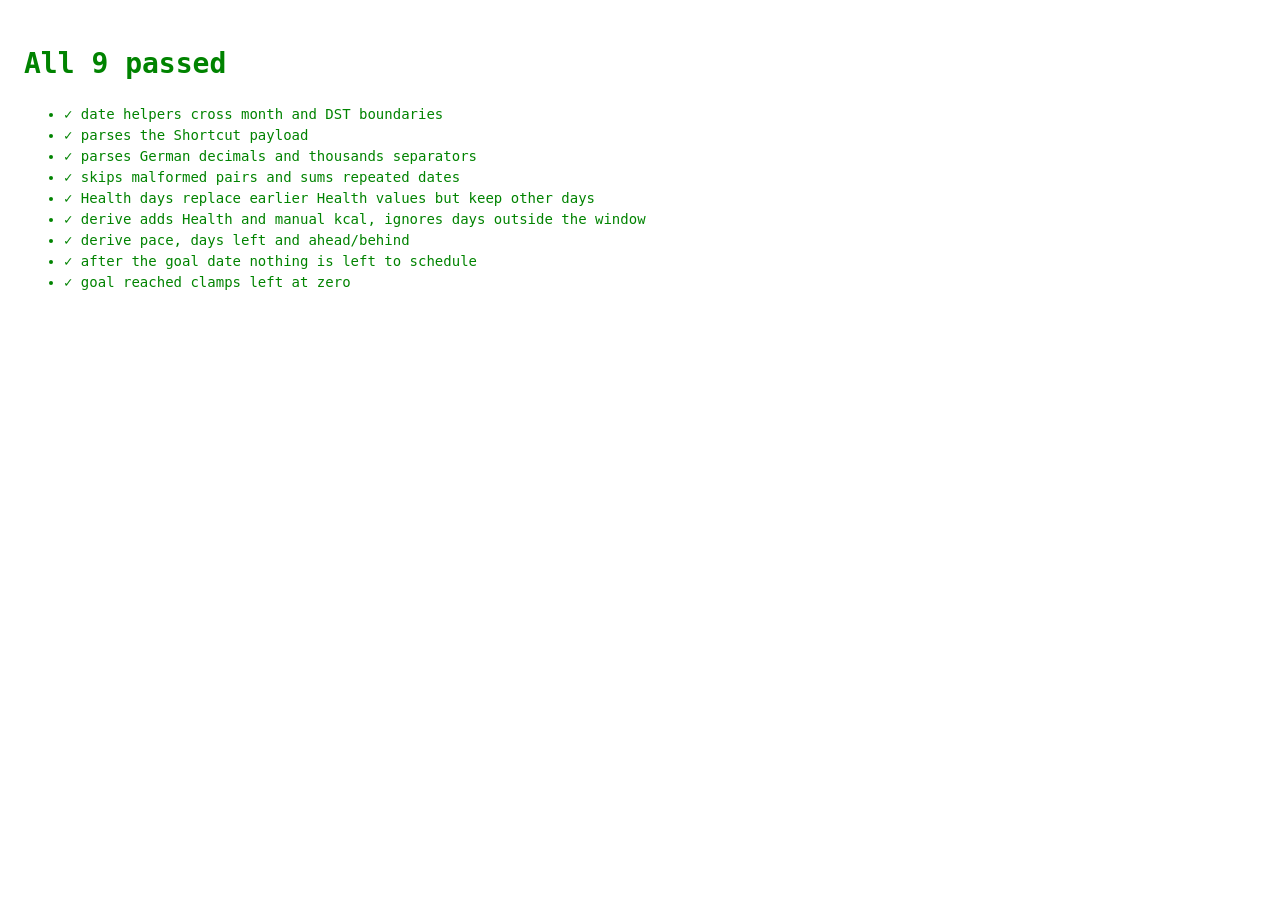
==== tests.html @ 9212c3b6 "Add burn-goal app: melting fat block with trend chart Design chosen from the UI prototype (branch pr" ====
<!doctype html>
<!-- Model tests. Serve the folder (python3 -m http.server) and open /tests.html. -->
<html lang="en">
<head><meta charset="utf-8"><title>Burn Goal Tests</title>
<style>body { font: 14px/1.5 ui-monospace, Menlo, monospace; padding: 16px; } .pass { color: #008300; } .fail { color: #c62828; }</style>
</head>
<body>
<h1 id="summary">Running…</h1>
<ul id="out"></ul>
<script type="module">
import { derive, parseHealthPayload, mergeHealth, defaultState, addDays, diffDays } from './src/model.js';

const results = [];
const test = (name, fn) => { try { fn(); results.push([name, null]); } catch (e) { results.push([name, e.message]); } };
const eq = (a, b) => { if (JSON.stringify(a) !== JSON.stringify(b)) throw new Error(`expected ${JSON.stringify(b)}, got ${JSON.stringify(a)}`); };

const base = { ...defaultState('2026-10-01'), goalDate: '2026-11-30', goalKcal: 9240 };

test('date helpers cross month and DST boundaries', () => {
  eq(addDays('2026-10-31', 1), '2026-11-01');
  eq(diffDays('2026-10-24', '2026-10-26'), 2);   // EU DST ends 25 Oct 2026
});

test('parses the Shortcut payload', () => {
  eq(parseHealthPayload('2026-10-01:412;2026-10-02:388'), { '2026-10-01': 412, '2026-10-02': 388 });
});

test('parses German decimals and thousands separators', () => {
  eq(parseHealthPayload('2026-10-01:412,6;2026-10-02:1.234;2026-10-03:1,234'), { '2026-10-01': 413, '2026-10-02': 1234, '2026-10-03': 1234 });
});

test('skips malformed pairs and sums repeated dates', () => {
  eq(parseHealthPayload('junk;2026-10-01:100;10/02/2026:5;2026-10-01:50;2026-10-03:-4;2026-10-04:abc;'), { '2026-10-01': 150 });
});

test('Health days replace earlier Health values but keep other days', () => {
  const s = mergeHealth({ ...base, health: { '2026-10-01': 100, '2026-10-02': 200 } }, { '2026-10-02': 250 }, 't');
  eq(s.health, { '2026-10-01': 100, '2026-10-02': 250 });
});

test('derive adds Health and manual kcal, ignores days outside the window', () => {
  const s = { ...base, health: { '2026-09-30': 999, '2026-10-01': 300 }, entries: [{ id: 'a', date: '2026-10-01', activity: 'Run', kcal: 200 }, { id: 'b', date: '2026-12-01', activity: 'Run', kcal: 999 }] };
  const D = derive(s, '2026-10-02');
  eq(D.burned, 500);
  eq(D.left, 8740);
  eq(D.byDay, { '2026-10-01': 500 });
});

test('derive pace, days left and ahead/behind', () => {
  const D = derive({ ...base, health: { '2026-10-01': 100 } }, '2026-10-02');
  eq(D.totalDays, 61);
  eq(D.daysLeft, 60);
  eq(Math.round(D.pace), 151);
  eq(Math.round(D.delta), Math.round(100 - 9240 / 61));
  eq(Math.round(D.neededPerDay), Math.round(9140 / 60));
});

test('after the goal date nothing is left to schedule', () => {
  const D = derive(base, '2026-12-05');
  eq(D.daysLeft, 0);
  eq(D.neededPerDay, 9240);
});

test('goal reached clamps left at zero', () => {
  eq(derive({ ...base, health: { '2026-10-01': 10000 } }, '2026-10-02').left, 0);
});

const failed = results.filter(r => r[1]);
document.getElementById('out').innerHTML = results.map(([n, err]) =>
  `<li class="${err ? 'fail' : 'pass'}">${err ? '✗' : '✓'} ${n}${err ? ` — ${err}` : ''}</li>`).join('');
const summary = document.getElementById('summary');
summary.textContent = failed.length ? `${failed.length} of ${results.length} FAILED` : `All ${results.length} passed`;
summary.className = failed.length ? 'fail' : 'pass';
</script>
</body>
</html>
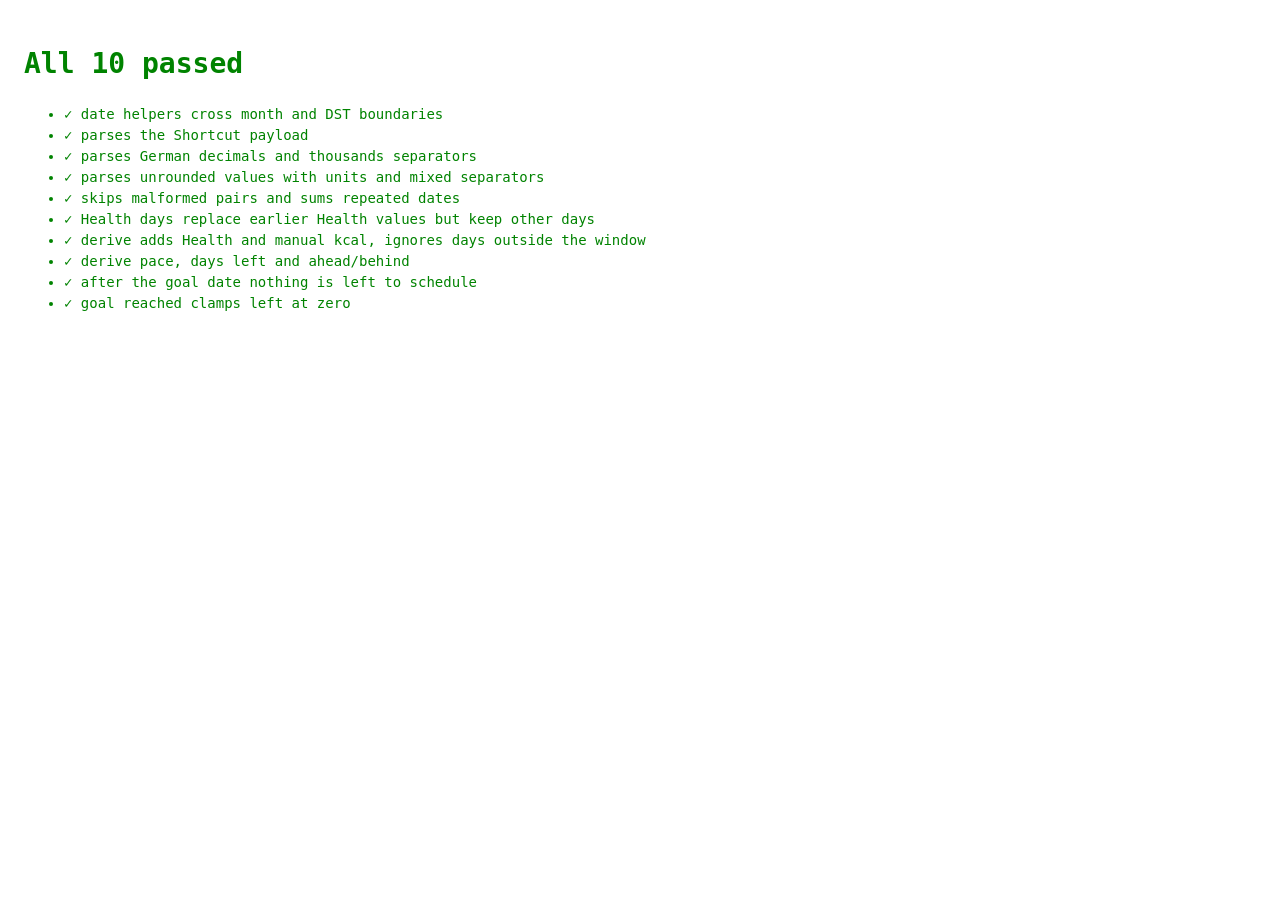
==== commit 23e09cd2: "Add beginner Shortcut setup guide and accept unrounded Health values sync-setup.html walks through b" ====
--- a/tests.html
+++ b/tests.html
@@ -27,6 +27,10 @@
 
 test('parses German decimals and thousands separators', () => {
   eq(parseHealthPayload('2026-10-01:412,6;2026-10-02:1.234;2026-10-03:1,234'), { '2026-10-01': 413, '2026-10-02': 1234, '2026-10-03': 1234 });
+});
+
+test('parses unrounded values with units and mixed separators', () => {
+  eq(parseHealthPayload('2026-10-01:412.6 kcal;2026-10-02:1.234,5 kcal;2026-10-03:1,234.5'), { '2026-10-01': 413, '2026-10-02': 1235, '2026-10-03': 1235 });
 });
 
 test('skips malformed pairs and sums repeated dates', () => {
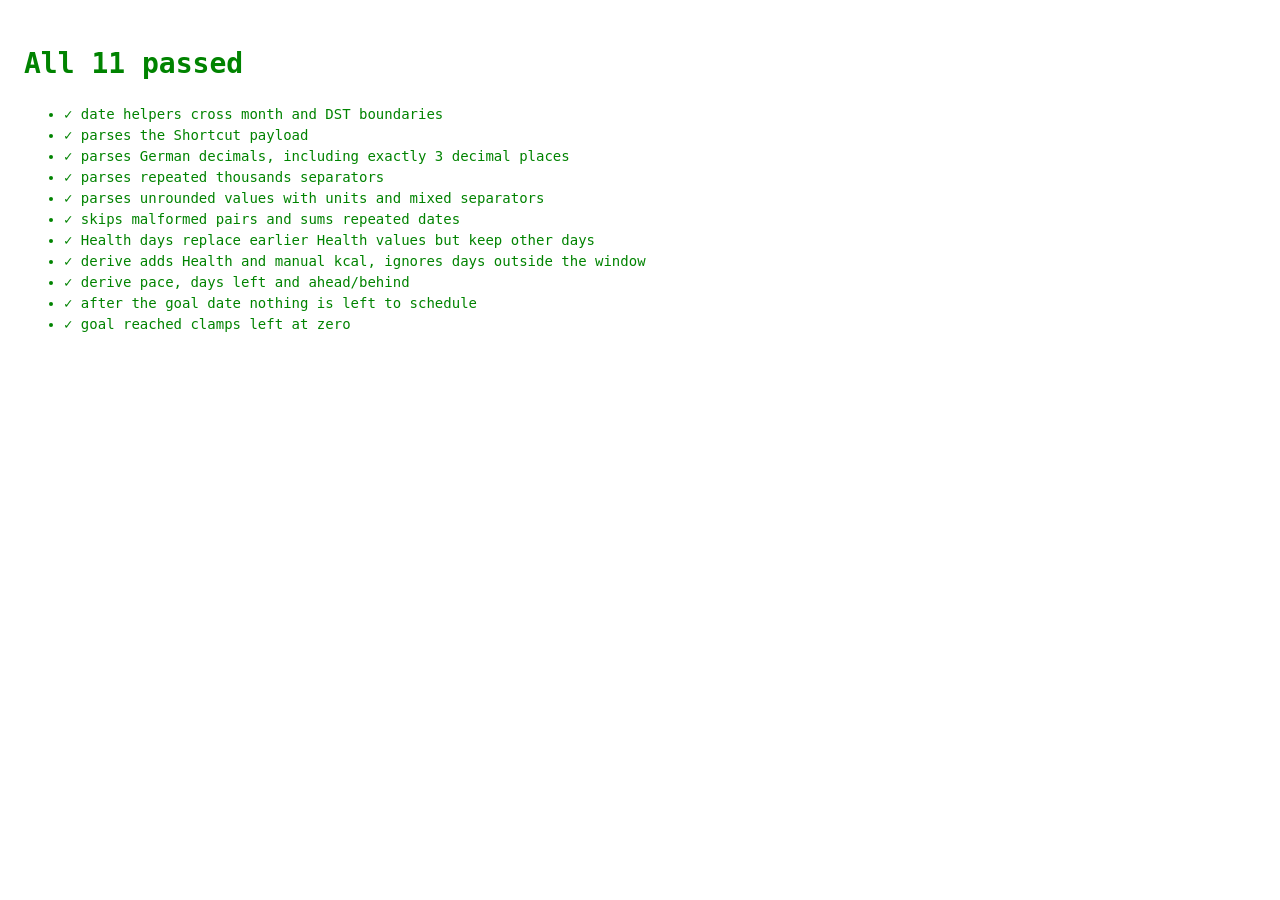
==== commit f3062a00: "Read a single separator as a decimal point in Health values "11,234" from a German-locale Shortcut i" ====
--- a/tests.html
+++ b/tests.html
@@ -25,8 +25,12 @@
   eq(parseHealthPayload('2026-10-01:412;2026-10-02:388'), { '2026-10-01': 412, '2026-10-02': 388 });
 });
 
-test('parses German decimals and thousands separators', () => {
-  eq(parseHealthPayload('2026-10-01:412,6;2026-10-02:1.234;2026-10-03:1,234'), { '2026-10-01': 413, '2026-10-02': 1234, '2026-10-03': 1234 });
+test('parses German decimals, including exactly 3 decimal places', () => {
+  eq(parseHealthPayload('2026-10-01:412,6;2026-10-02:11,234;2026-10-03:11.234 kcal'), { '2026-10-01': 413, '2026-10-02': 11, '2026-10-03': 11 });
+});
+
+test('parses repeated thousands separators', () => {
+  eq(parseHealthPayload('2026-10-01:1.234.567;2026-10-02:1,234,567'), { '2026-10-01': 1234567, '2026-10-02': 1234567 });
 });
 
 test('parses unrounded values with units and mixed separators', () => {
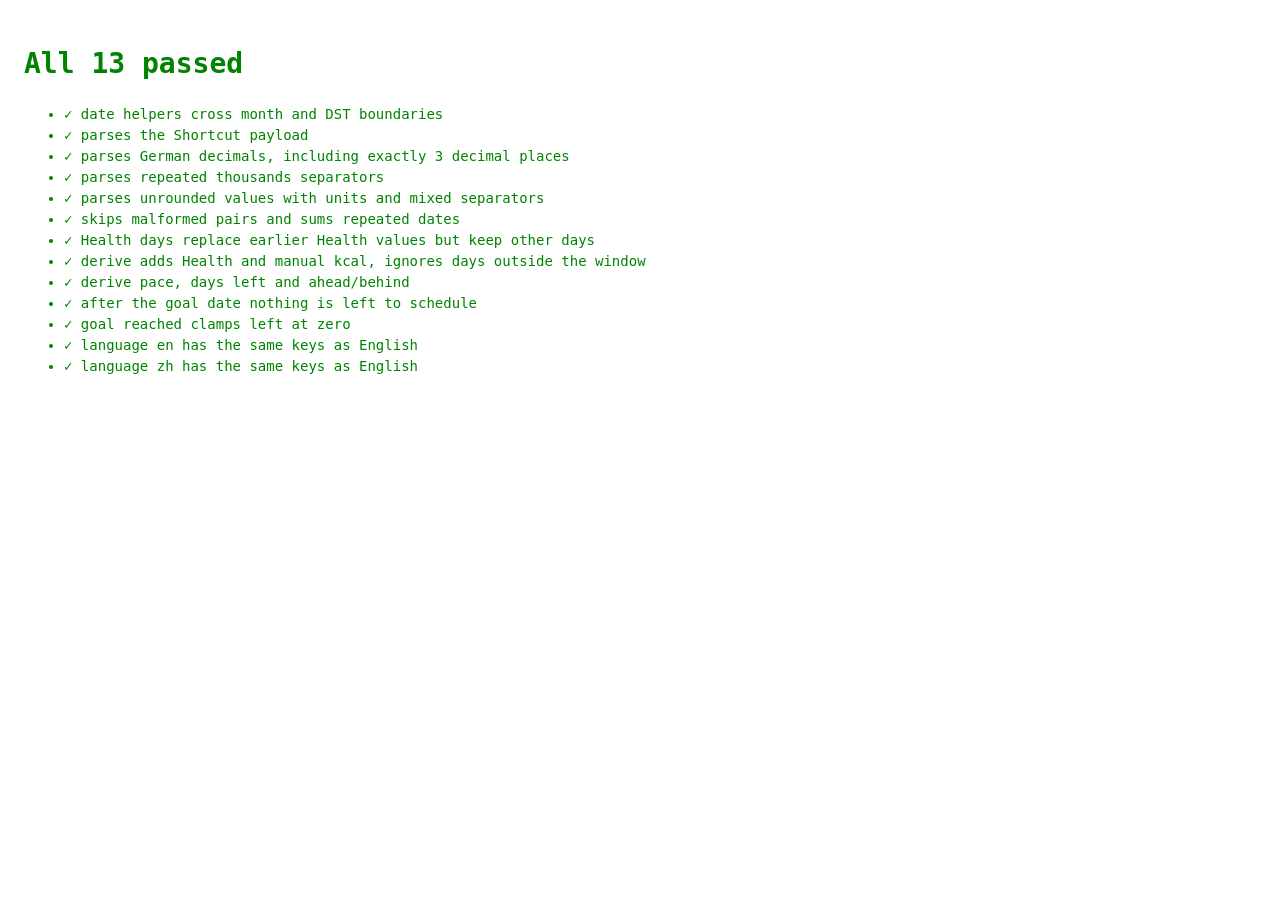
==== commit 7a64cace: "Add language modules with a flag picker; first module: Mandarin Strings live in src/locales/<code>.j" ====
--- a/tests.html
+++ b/tests.html
@@ -9,6 +9,7 @@
 <ul id="out"></ul>
 <script type="module">
 import { derive, parseHealthPayload, mergeHealth, defaultState, addDays, diffDays } from './src/model.js';
+import { LANGS } from './src/i18n.js';
 
 const results = [];
 const test = (name, fn) => { try { fn(); results.push([name, null]); } catch (e) { results.push([name, e.message]); } };
@@ -73,6 +74,14 @@
   eq(derive({ ...base, health: { '2026-10-01': 10000 } }, '2026-10-02').left, 0);
 });
 
+const en = LANGS.find(l => l.code === 'en');
+for (const l of LANGS) test(`language ${l.code} has the same keys as English`, () => {
+  for (const f of ['code', 'flag', 'name', 'locale']) if (!l[f]) throw new Error(`missing ${f}`);
+  eq(Object.keys(l.strings).filter(k => !(k in en.strings)), []);
+  eq(Object.keys(en.strings).filter(k => !(k in l.strings)), []);
+  eq(Object.keys(en.strings).filter(k => typeof l.strings[k] !== typeof en.strings[k]), []);
+});
+
 const failed = results.filter(r => r[1]);
 document.getElementById('out').innerHTML = results.map(([n, err]) =>
   `<li class="${err ? 'fail' : 'pass'}">${err ? '✗' : '✓'} ${n}${err ? ` — ${err}` : ''}</li>`).join('');
